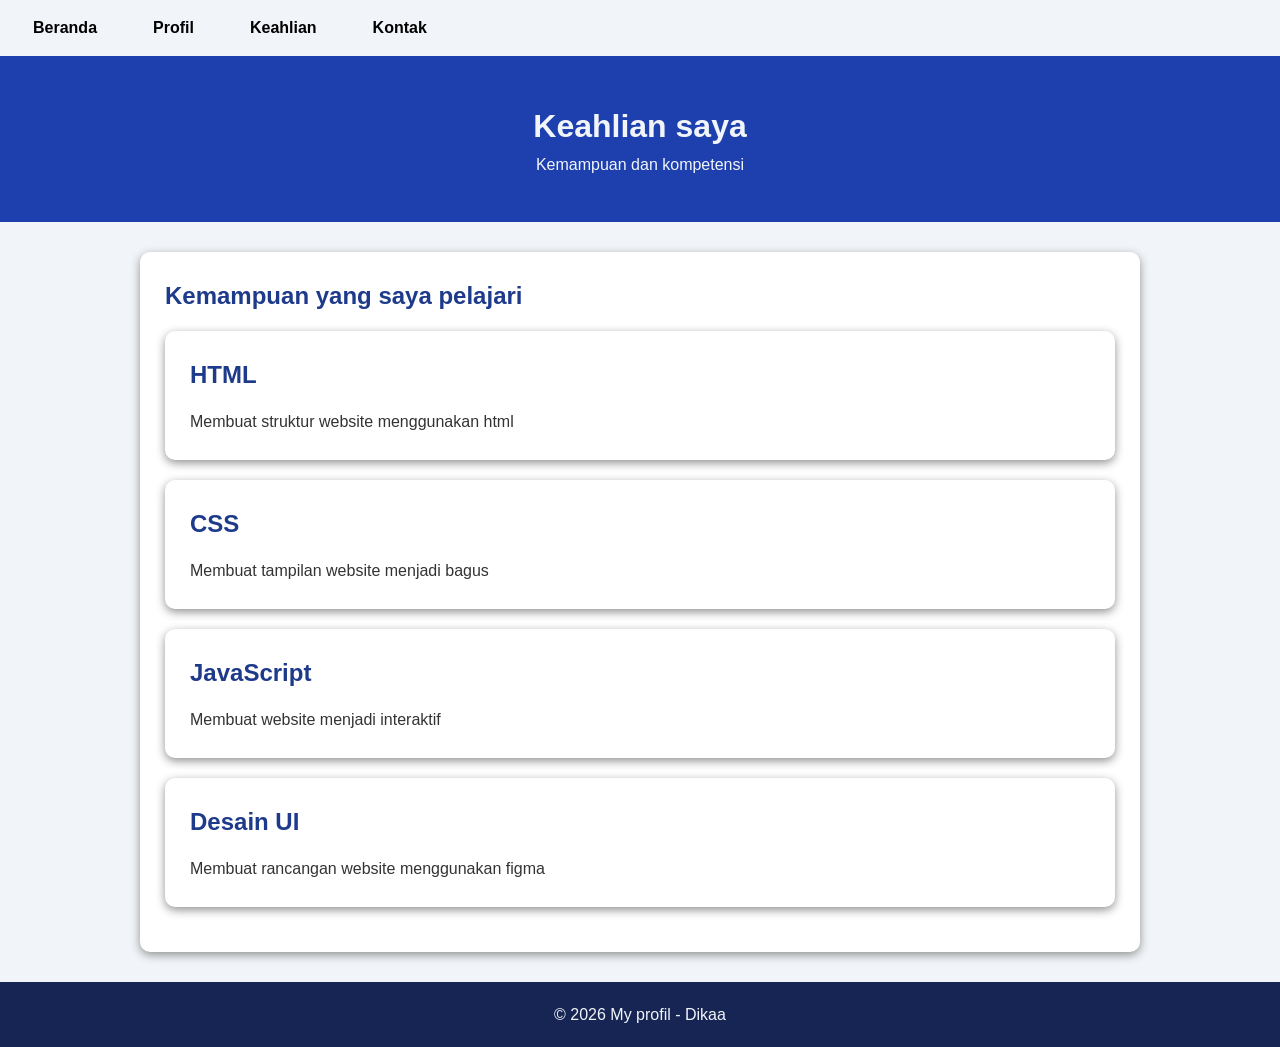
==== keahlian.html @ 852e3c54 "Add files via upload" ====
<!DOCTYPE html>
<html lang="en">
<head>
  <meta charset="UTF-8">
  <meta name="viewport" content="width=device-width, initial-scale=1.0">
  <title>Document</title>
  <link rel="stylesheet" href="style.css">
</head>
<body>
  <nav>
    <ul>
      <li><a href="index.html">Beranda</a></li>
      <li><a href="profil.html">Profil</a></li>
      <li><a href="keahlian.html">Keahlian</a></li>
      <li><a href="Kontak.html">Kontak</a></li>
    </ul>
  </nav>
  <header>
    <h1>Keahlian saya</h1>
    <p>Kemampuan dan kompetensi</p>
  </header>
  <main>
    <section>
      <h2>Kemampuan yang saya pelajari</h2>
      <article>
        <h2>HTML</h2>
        <p>Membuat struktur website menggunakan html</p>
      </article>
      <article>
        <h2>CSS</h2>
        <p>Membuat tampilan website menjadi bagus</p>
      </article>
      <article>
        <h2>JavaScript</h2>
        <p>Membuat website menjadi interaktif</p>
      </article>
      <article>
        <h2>Desain UI</h2>
        <p>Membuat rancangan website menggunakan figma</p>
      </article>
    </section>
  </main>
  <footer>
    <p>&copy; 2026 My profil - Dikaa</p>
  </footer>
</body>
</html>
---- style.css ----
* {
  margin: 0;
  padding: 0;
  box-sizing: border-box;
}

body {
  font-family: Arial, Helvetica, sans-serif;
  background-color: #f1f5f9;
  color: #333;
  line-height: 1.6;
}

nav {
  background-color: #f1f5f9;
  padding: 15px;
  display: flex;
  justify-content: space-between;
  align-items: center;
  position: sticky;
  top: 0;
  z-index: 100;
}

nav a {
  color: black;
  text-decoration: none;
  padding: 10px 18px;
  font-weight: bold;
}

nav ul {
  display: flex;
  list-style: none;
  justify-content: flex-end;
  gap: 20px;
}

nav a:hover,
nav a.aktif {
  background-color: #3b82f6;
  border-radius: 5px;
}

header {
  background-color: #1e40af;
  color: #f1f5f9;
  text-align: center;
  padding: 45px 20px;
}

main {
  width: 85%;
  max-width: 1000px;
  margin: 30px auto;
}

section, article {
  background-color: white;
  padding: 25px;
  margin-bottom: 20px;
  border-radius: 10px;
  box-shadow: 0px 3px 10px hwb(0 57% 43%);
}

h2 {
  color: #1e3a8a;
  margin-bottom: 15px;
}

h3 {
  color: #2563eb;
  margin-bottom: 10px;
}

main img {
  width: 170px;
  height: 170px;
  object-fit: cover;
  border-radius: 50%;
  margin-bottom: 15px;
}

footer {
  background-color: #172554;
  color: #f1f5f9;
  text-align: center;
  padding: 20px;
}
table{
  width: 100%;
  border-collapse: collapse;
}
th,td{
  padding: 12px;
  border: 1px solid #ddd;
  text-align: left;
}
th{
  background-color: #dbeafe;
}
label{
  display: block;
  margin-top: 12px;
}
input,textarea{
  width: 100%;
  padding: 10px;
  margin-top: 5px;
  border: 1px solid #ccc;
  border-radius: 5px;
  font-family: Arial;
}
.format img,figure img{
  width:170px;
  height:170px;
  object-fit:cover;
  border-radius: 50%;
  margin-bottom:15px;
}
button{border-radius:15px;
      background-color:#176b8d;
      padding:10px;
      margin:10px;
      }

img{width: 50%;
    height: 50%;}

@media(max-width:600px){
  main{
    width:95%;
  }
  nav a{
    display:flex;
  }
  header{
    padding:25px;
  }
}


.format{text-align: center;}
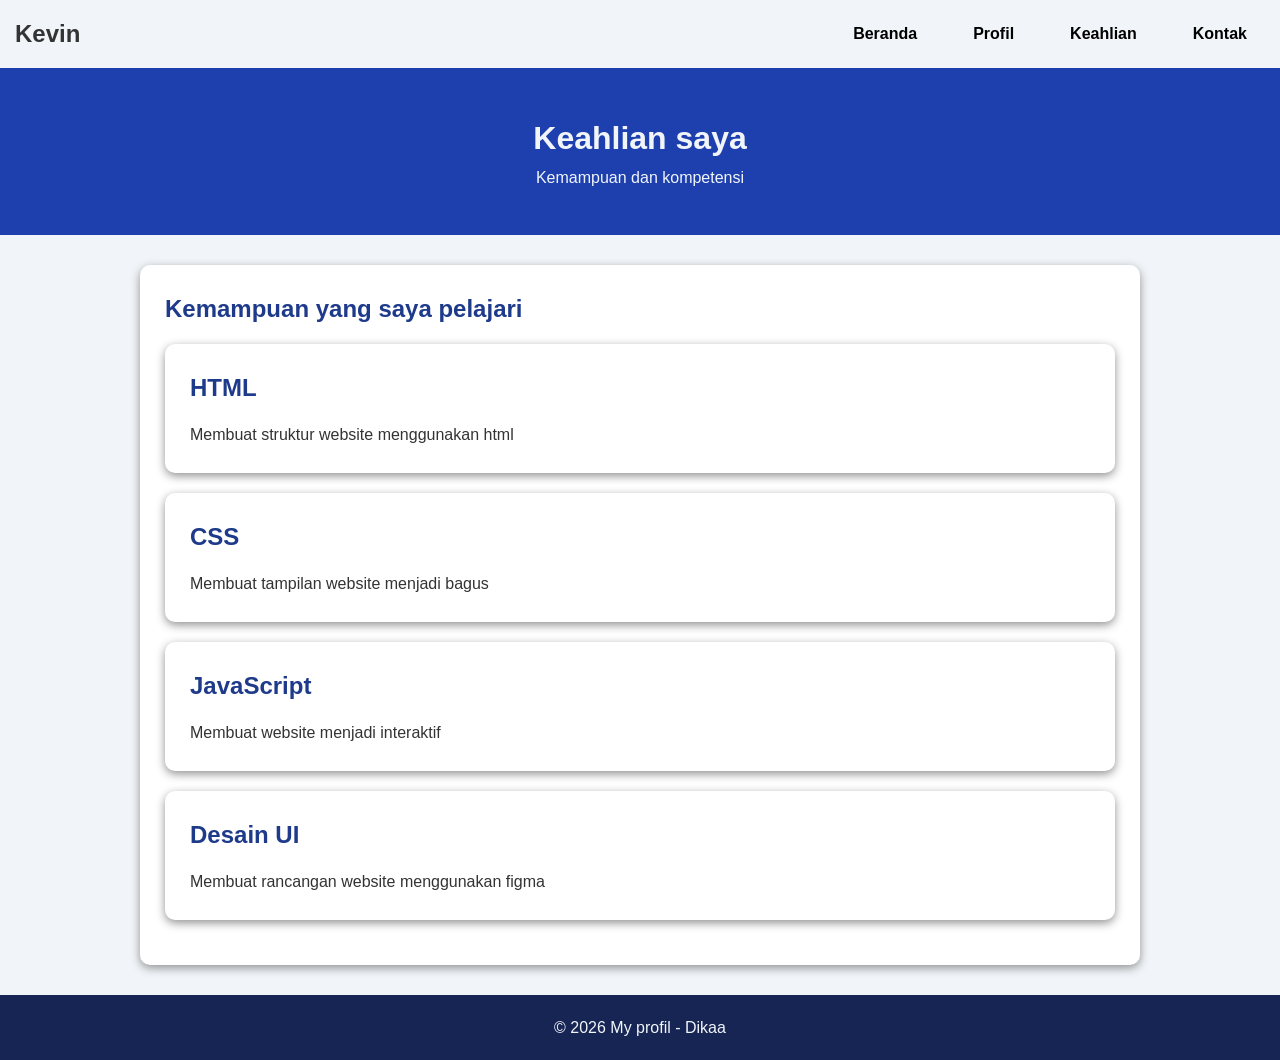
==== commit 997849f9: "Fix link case for Kontak page in keahlian.html" ====
--- a/keahlian.html
+++ b/keahlian.html
@@ -8,11 +8,12 @@
 </head>
 <body>
   <nav>
+    <h1>Kevin</h1>
     <ul>
       <li><a href="index.html">Beranda</a></li>
       <li><a href="profil.html">Profil</a></li>
       <li><a href="keahlian.html">Keahlian</a></li>
-      <li><a href="Kontak.html">Kontak</a></li>
+      <li><a href="kontak.html">Kontak</a></li>
     </ul>
   </nav>
   <header>
@@ -44,4 +45,4 @@
     <p>&copy; 2026 My profil - Dikaa</p>
   </footer>
 </body>
-</html>+</html>
